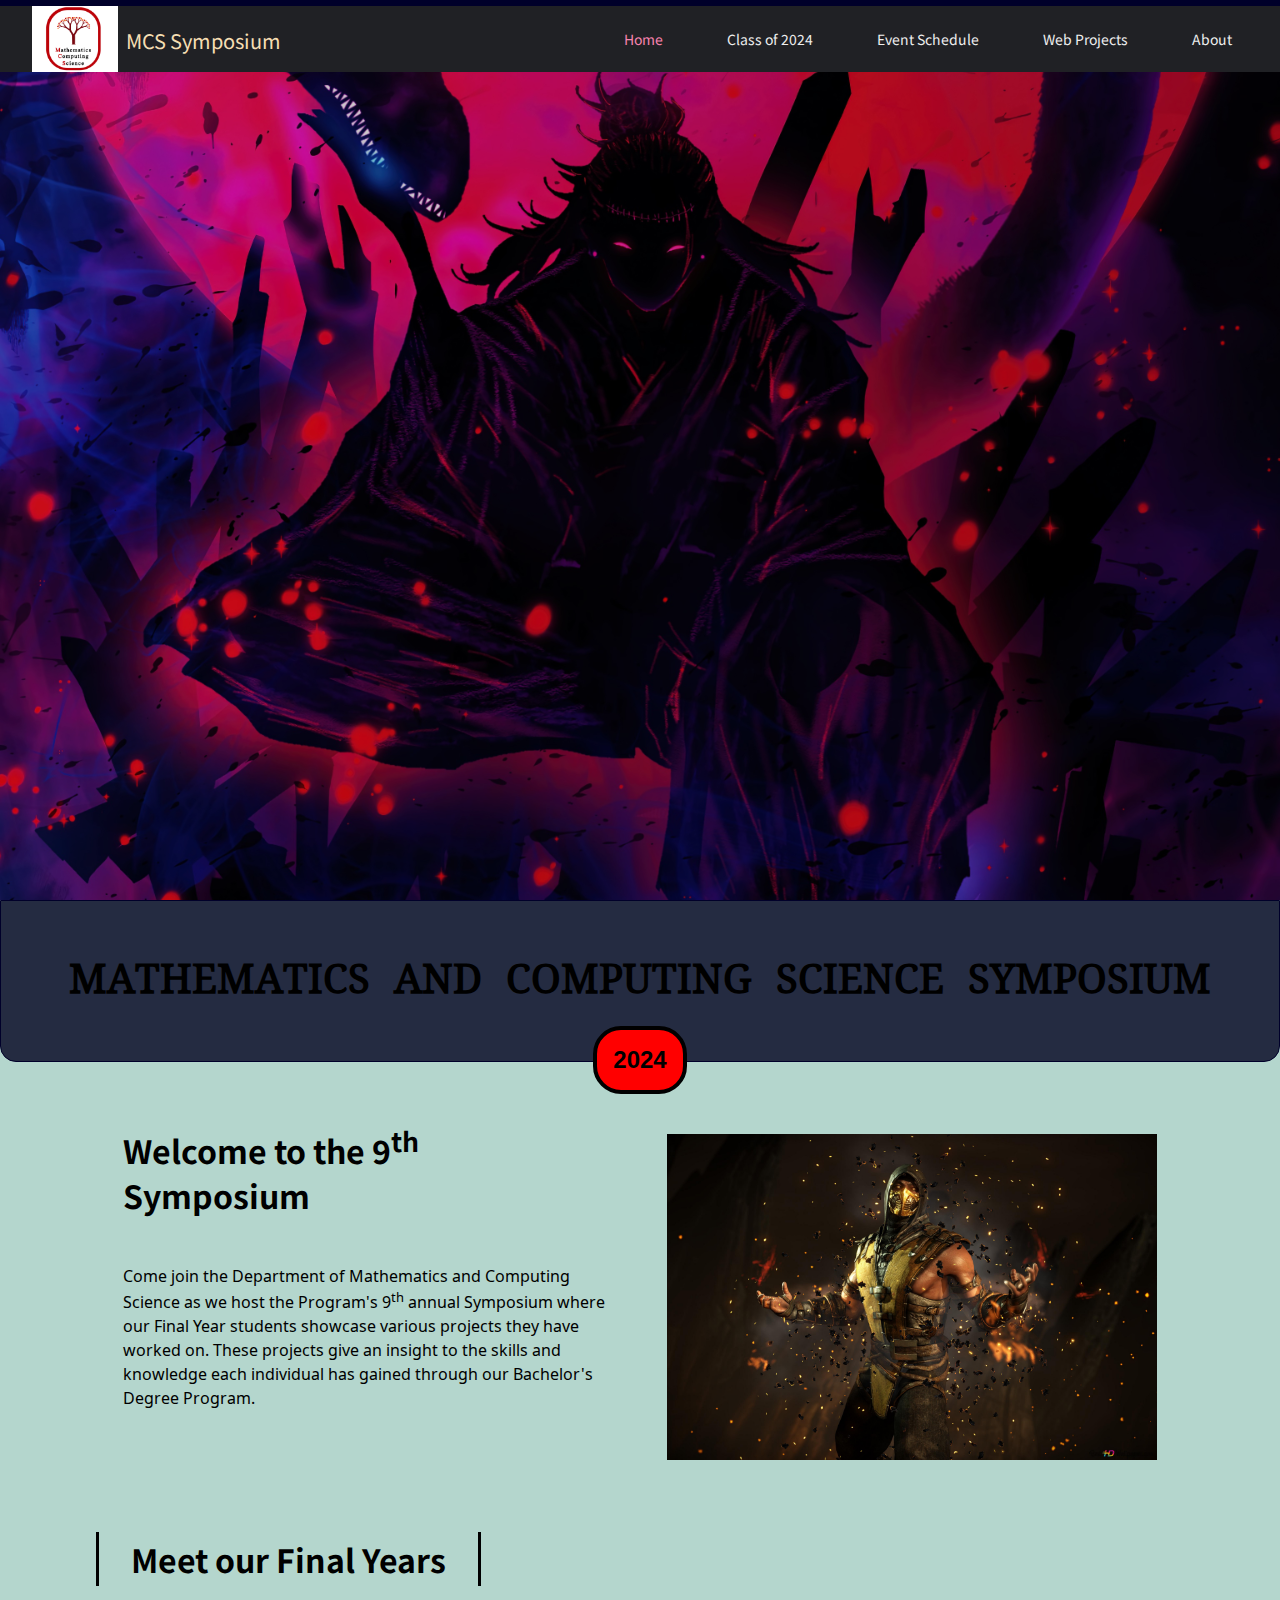
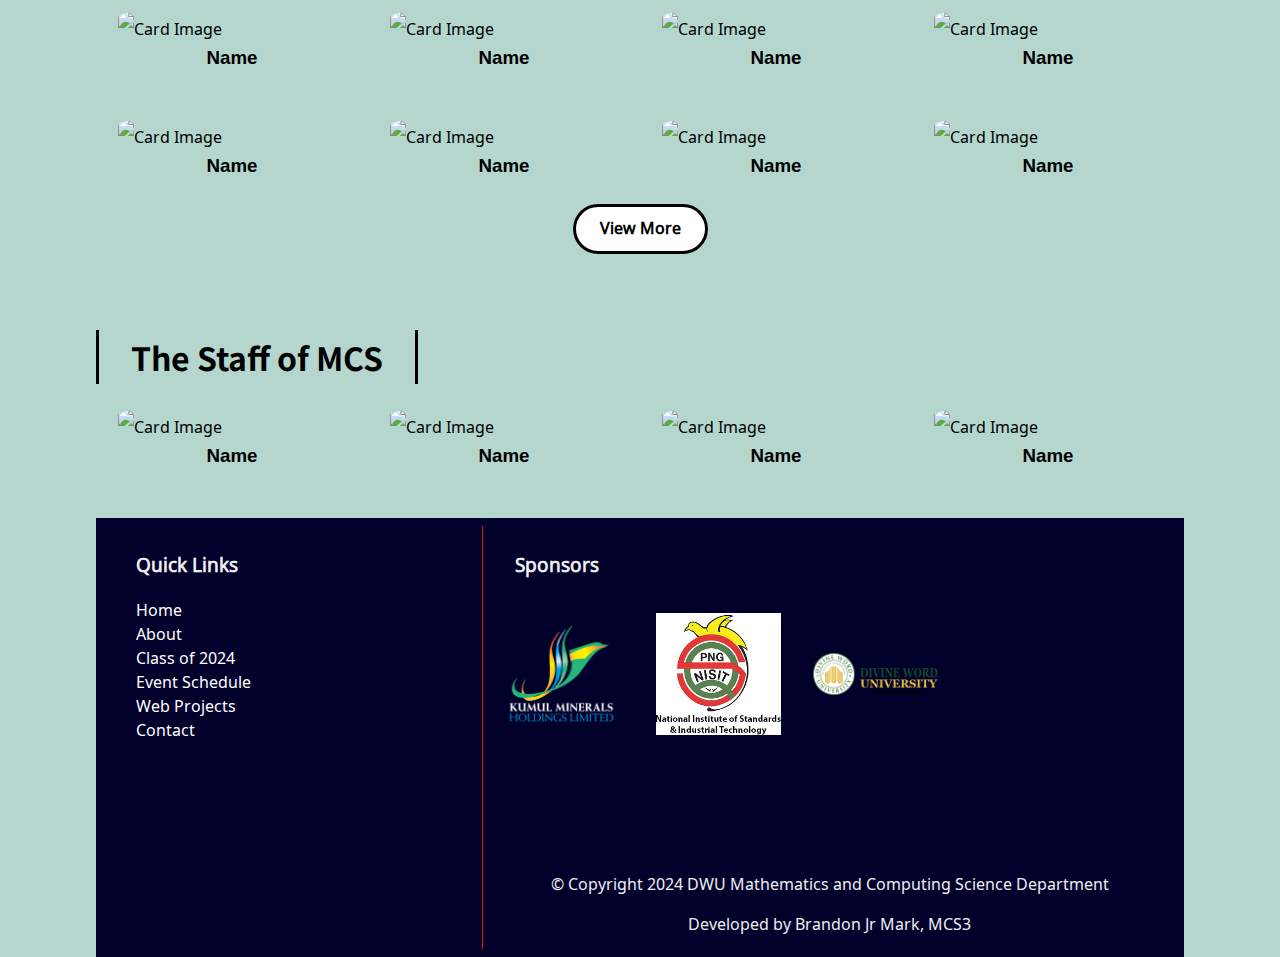
==== index.html @ 0eebd1bd "Add files via upload" ====
<!DOCTYPE html>
<html lang="en">
<head>
    <title>Symposium</title>
    <meta charset="UTF-8">
    <meta name="viewport" content="width=device-width, initial-scale=1">
    <link href="css/style.css" rel="stylesheet">
    <link rel="stylesheet" href="https://cdnjs.cloudflare.com/ajax/libs/font-awesome/6.6.0/css/all.min.css" />
    <link rel="preconnect" href="https://fonts.googleapis.com">
    <link rel="preconnect" href="https://fonts.gstatic.com" crossorigin>
    <link
        href="https://fonts.googleapis.com/css2?family=Noto+Sans+JP:wght@100..900&family=Noto+Sans+Mongolian&family=Noto+Serif+Khitan+Small+Script&display=swap"
        rel="stylesheet">
</head>

<body>

    <!-- Slideout Menu -->
    <div id="slideout-menu">
        <ul>
            <li>
                <a href="index.html">Home</a>
            </li>
            <li>
                <a href="students.html">Class of 2024</a>
            </li>
            <li>
                <a href="#">Event Schedule</a>
            </li>
            <li>
                <a href="#">Web Projects</a>
            </li>
            <li>
                <a href="#">About</a>
            </li>
        </ul>
    </div>


    <!-- Navigation Bar -->
    <nav>
        <div id="logo-img">
            <a href="#">
                <img src="img/MCS logo.png" alt="MCS Logo">
                <p>MCS Symposium</p>
            </a>
        </div>
        <div id="menu-icon">
            <i class="fas fa-bars"></i>
        </div>
        <ul>
            <li>
                <a class="active" href="index.html">Home</a>
            </li>
            <li>
                <a href="students.html">Class of 2024</a>
            </li>
            <li>
                <a href="#">Event Schedule</a>
            </li>
            <li>
                <a href="#">Web Projects</a>
            </li>
            <li>
                <a href="#">About</a>
            </li>
        </ul>
    </nav>


    <!-- Banner -->
    <div id="banner"></div>


    <!-- Header -->
    <div id="header">
        <h1>MATHEMATICS AND COMPUTING SCIENCE SYMPOSIUM</h1>
    </div>
    <div id="year">
        <h3>2024</h3>
    </div>
    
    <main>

        <!-- Welcome Section -->
        <section>
            <div class="welcome">
                <h2 id="welcome-heading">Welcome to the 9<sup>th</sup> Symposium</h2>
                <p id="welcome-message">
                    Come join the Department of Mathematics and Computing Science as we host the Program's 9<sup>th</sup> annual Symposium
                    where our Final Year students showcase various projects they have worked on. These projects give an insight to the skills
                    and knowledge each individual has gained through our Bachelor's Degree Program.
                </p>
            </div>
            <div class="welcome">
                <div id="welcome-image">
                    <img src="img/3.jpg" alt="The Year 4s">
                </div>
            </div>
        </section>


        <!-- Final Year Section -->
        <h2 class="section-heading">Meet our Final Years</h2>
        <section>
            <div class="card">
                <div class="card-image">
                    <a href="#">
                        <img src="img/1.JPG" alt="Card Image">
                        <div class="student-description">
                            <div class="std-des-text">Type shit</div>
                        </div>
                    </a>
                </div>
                <div class="card-description">
                    <a href="#">
                        <h3>Name</h3>
                    </a>
                </div>
            </div>
            
            <div class="card">
                <div class="card-image">
                    <a href="#">
                        <img src="img/1.JPG" alt="Card Image">
                        <div class="student-description">
                            <div class="std-des-text">Type shit</div>
                        </div>
                    </a>
                </div>
                <div class="card-description">
                    <a href="#">
                        <h3>Name</h3>
                    </a>
                </div>
            </div>

            <div class="card">
                <div class="card-image">
                    <a href="#">
                        <img src="img/1.JPG" alt="Card Image">
                        <div class="student-description">
                            <div class="std-des-text">Type shit</div>
                        </div>
                    </a>
                </div>
                <div class="card-description">
                    <a href="#">
                        <h3>Name</h3>
                    </a>
                </div>
            </div>
            
            <div class="card">
                <div class="card-image">
                    <a href="#">
                        <img src="img/1.JPG" alt="Card Image">
                        <div class="student-description">
                            <div class="std-des-text">Type shit</div>
                        </div>
                    </a>
                </div>
                <div class="card-description">
                    <a href="#">
                        <h3>Name</h3>
                    </a>
                </div>
            </div>

            <div class="card">
                <div class="card-image">
                    <a href="#">
                        <img src="img/1.JPG" alt="Card Image">
                        <div class="student-description">
                            <div class="std-des-text">Type shit</div>
                        </div>
                    </a>
                </div>
                <div class="card-description">
                    <a href="#">
                        <h3>Name</h3>
                    </a>
                </div>
            </div>
            
            <div class="card">
                <div class="card-image">
                    <a href="#">
                        <img src="img/1.JPG" alt="Card Image">
                        <div class="student-description">
                            <div class="std-des-text">Type shit</div>
                        </div>
                    </a>
                </div>
                <div class="card-description">
                    <a href="#">
                        <h3>Name</h3>
                    </a>
                </div>
            </div>

            <div class="card">
                <div class="card-image">
                    <a href="#">
                        <img src="img/1.JPG" alt="Card Image">
                        <div class="student-description">
                            <div class="std-des-text">Type shit</div>
                        </div>
                    </a>
                </div>
                <div class="card-description">
                    <a href="#">
                        <h3>Name</h3>
                    </a>
                </div>
            </div>
            
            <div class="card">
                <div class="card-image">
                    <a href="#">
                        <img src="img/1.JPG" alt="Card Image">
                        <div class="student-description">
                            <div class="std-des-text">Type shit</div>
                        </div>
                    </a>
                </div>
                <div class="card-description">
                    <a href="#">
                        <h3>Name</h3>
                    </a>
                </div>
            </div>
        </section>
        <div id="view-students">
            <a href="students.html" class="btn-viewmore">View More</a>
        </div>


        <!-- Staff Section -->
        <h2 class="section-heading">The Staff of MCS</h2>
        <section>
            <div class="card">
                <div class="card-image">
                    <a href="#">
                        <img src="img/1.JPG" alt="Card Image">
                        <div class="student-description">
                            <div class="std-des-text">Type shit</div>
                        </div>
                    </a>
                </div>
                <div class="card-description">
                    <a href="#">
                        <h3>Name</h3>
                    </a>
                </div>
            </div>

            <div class="card">
                <div class="card-image">
                    <a href="#">
                        <img src="img/1.JPG" alt="Card Image">
                        <div class="student-description">
                            <div class="std-des-text">Type shit</div>
                        </div>
                    </a>
                </div>
                <div class="card-description">
                    <a href="#">
                        <h3>Name</h3>
                    </a>
                </div>
            </div>

            <div class="card">
                <div class="card-image">
                    <a href="#">
                        <img src="img/1.JPG" alt="Card Image">
                        <div class="student-description">
                            <div class="std-des-text">Type shit</div>
                        </div>
                    </a>
                </div>
                <div class="card-description">
                    <a href="#">
                        <h3>Name</h3>
                    </a>
                </div>
            </div>

            <div class="card">
                <div class="card-image">
                    <a href="#">
                        <img src="img/1.JPG" alt="Card Image">
                        <div class="student-description">
                            <div class="std-des-text">Type shit</div>
                        </div>
                    </a>
                </div>
                <div class="card-description">
                    <a href="#">
                        <h3>Name</h3>
                    </a>
                </div>
            </div>
        </section>


        <!-- Footer -->
        <footer>
            <div id="left-footer">
                <h3>Quick Links</h3>
                <p>
                <ul>
                    <li>
                        <a href="#">Home</a>
                    </li>
                    <li>
                        <a href="#">About</a>
                    </li>
                    <li>
                        <a href="students.html">Class of 2024</a>
                    </li>
                    <li>
                        <a href="#">Event Schedule</a>
                    </li>
                    <li>
                        <a href="#">Web Projects</a>
                    </li>
                    <li>
                        <a href="#">Contact</a>
                    </li>
                </ul>
                </p>
            </div>

            <div id="right-footer">
                <div id="sponsors">
                    <h3>Sponsors</h3>
                    <div id="sponsor-logo">
                        <a href="https://kumulminerals.com.pg/"><img src="img/Kumul Minerals logo.png" alt="Kumul Minerals Logo"></a>
                        <a href="https://www.nisit.gov.pg/"><img src="img/NISIT logo.jpg" alt="NISIT Logo"></a>
                        <a href="https://www.dwu.ac.pg/en/"><img src="img/DWU logo.png" alt="DWU Logo"></a>
                    </div>
                </div>
                <div id="copyright">
                    <p>&copy Copyright 2024 DWU Mathematics and Computing Science Department</p>
                    <p>Developed by Brandon Jr Mark, MCS3</p>
                </div>
            </div>
        </footer>
    </main>

    <script src="main.js"></script>
</body>
</html>
---- css/style.css ----
body {
    font-family: "Noto Sans Mongolian", sans-serif;
    background: #B4D6CD;
    margin: 0;
}

h1{
    margin: 0;
}

p {
    line-height: 1.5;
}

main{
    margin: 0 auto;
}

a {
    text-decoration: none;
    color: black;
}

a :hover{
    text-decoration: underline;
}

/*Banner*/

#banner {
    height: 100vh;
    display: flex;
    align-items: center;
    justify-content: center;
    flex-direction: column;
    background: rgba(0, 0, 0, .2) url('../img/2.jpg');
    background-size: cover;
    background-attachment: fixed;
    background-position: center;
    background-blend-mode: overlay;
    color: white;
}

/* Navigation */

nav {
    position: fixed;
    height: 72px;
    background: #202125;
    border-top: 6px solid #00002a;
    width: 100%;
    margin: 0;
    font-family: "Noto Sans JP", sans-serif;
    font-size: 14px;
    display: flex;
    justify-content: space-between;
    padding: 0 16px 0 0;
    box-sizing: border-box;
    z-index: 100;
}

nav a {
    padding: 0 32px;
    color: #eee;
    transition: 0.4s;
}

nav a:hover {
    text-decoration: none;
    color: red;
}

nav ul {
    display: flex;
    list-style: none;
    justify-content: space-around;
    align-items: center;
    height: 100%;
    margin: 0;
}

.active {
    /* Active page */
    color: #f783ae; 
}

#logo-img {
    display: flex;
    height: 72px;
    padding: 0;
    align-items: center;
    color: white;
}

#logo-img {
    display: flex;
}

#logo-img img {
    width: 86px;
    float: inline-start;
    padding-bottom: 6px;
}

#logo-img p {
    font-size: 20px;
    float: inline-end;
    text-decoration: none;
    color: wheat;
    padding-left: 8px;
}

#menu-icon {
    height: 100%;
    font-size: 28px;
    padding: 0 4px;
    color: #eee;
    display: none;
    align-items: center;
    cursor: pointer;
}

/* Slideout Menu */

#slideout-menu{
    display: none;
    background: #2d3436;
    z-index: 100;
    position: fixed;
    transition: 0.4s;
    margin-top: 72px;
    width: 100%;
    text-align: center;
    opacity: 0;
    pointer-events:none;
}

#slideout-menu ul{
    list-style: none;
    padding: 0 32px;
}

#slideout-menu ul li{
    padding: 8px;
}

#slideout-menu a{
    font-family: "Noto Sans JP", sans-serif;
    justify-content: space-around;
    color: white;
}

#slideout-menu input{
    width: 85%;
    padding: 8px;
    font-family: "Noto Sans JP", sans-serif;
    font-size: 20px;
    text-align: center;
}

/* Heading */

#header {
    background: rgb(0, 0, 30, 0.8);
    border: 1px solid #00002a;
    border-bottom-left-radius: 16px;
    border-bottom-right-radius: 16px;
    margin: 0;
    font-family: "Noto Serif Khitan Small Script", serif;
}

#header h1{
    font-size: 40px;
    text-align: center;
    margin: 0;
    padding: 0;
}

#year{
    width:fit-content;
    height: fit-content;
    margin: -36px auto 0 auto;
}

#year h3{
    background: rgb(255, 0, 0);
    border-radius: 28px;
    border: 4px solid black;
    padding: 16px;
    font-family: Arial, Helvetica, sans-serif;
    font-size: 24px;
    text-align: center;
    margin: 0;
    z-index: 1;
}


/* Welcome Section */

#welcome-heading{
    font-size: 32px;
    font-family: "Noto Sans JP", sans-serif;
    display: inline-block;
    padding-bottom: 0;
}

#welcome-image{
    padding: 40px 0;
}

/* Sections */

section{
    display: flex;
    justify-content: space-around;
    flex-wrap: wrap;
}

.section-heading{
    font-size: 32px;
    font-family: "Noto Sans JP", sans-serif;
    border-left: 3px solid black;
    border-right: 3px solid black;
    transition: all 0.4s;
    display: inline-block;
    padding: 4px 32px;
    cursor: default;
}

.section-heading:hover{
    padding: 4px 48px;
    background: #00002a;
    color: white;
    text-decoration: none;
}

/* Card */

.card{
    display: flex;
    flex-direction: column;
    padding-bottom: 32px;
}

.card-image{
    position: relative;
    /* border: 2px solid black; */
}

.card-image img{
    border-radius: 20%;
    margin-bottom: -3px;
    
}

.student-description{
    position: absolute;
    border-radius: 20%;
    top: 0;
    bottom: 0;
    left: 0;
    right: 0;
    height: 100%;
    width: 100%;
    opacity: 0;
    transition: .5s ease;
    background-color: #921A40;
}

.card-image:hover .student-description{
    opacity: 1;
}

.std-des-text{
    color: white;
    font-size: 16px;
    position: absolute;
    top: 50%;
    left: 50%;
    transform: translate(-50%, -50%);
    -ms-transform: translate(-50%, -50%);
    text-decoration: none;
}

.std-des-text:hover{
    text-decoration: none;
}

.card-description{
    font-family: Arial, Helvetica, sans-serif;
    text-align: center;
    margin-top: -12px;
}

/* Button View More */

#view-students{
    height: fit-content;
    width: fit-content;
    margin: -16px auto 64px auto;
}

#view-students .btn-viewmore{
    padding: 4px 24px 12px;
    border: 3px solid black;
    border-radius: 25px;
    font-weight: bold;
    cursor: pointer;
    background: white;
    transition: 0.4s;
}

#view-students .btn-viewmore:hover{
    background: red;
    text-decoration: none;
    color: white;
}

/* Footer */

footer {
    background: #00002a;
    padding: 8px;
    color: #eee;
    display: flex;
}

footer a {
    color: white;
}

#left-footer{
    flex: 1;
    border-right: 1px solid red;
    padding-left: 32px;
}

#left-footer ul{
    padding: 0;
    list-style: none;
    line-height: 1.5;
}

#right-footer{
    flex: 2;
    padding: 0;
    text-align: center;
}

#sponsors h3{
    text-align: left;
    padding-left: 32px;
}
#sponsor-logo{
    display: flex;
}

#sponsor-logo a{
    padding: 0;
    height: auto;
    width: auto;
}

#sponsor-logo img{
    width: 125px;
    height: 125px;
    object-fit: contain;
    padding: 16px;
    align-items: flex-start;
}

#copyright{
    margin-top: 112px;
}

/* Media Queries */

@media only screen and (max-width:1190px){
    #header h1{
        font-size: 20px;
    }

    #year{
        margin: -22px auto 0 auto;
    }

    #year h3{
        font-size: 18px;
        padding: 8px;
        border-radius: 20px;
    }
}

@media only screen and (max-width:1100px){
    nav ul{
        display: none;
    }

    #menu-icon{
        display: flex;
    }

    #slideout-menu{
        display: block;
    }
}

/* @media only screen and (max-width: 765px){

} */

@media only screen and (max-width: 719px){
    main{
        width: 95%;
    }

    section{
        display: flex;
        flex-direction: column;
    }

    .welcome, #welcome-image img, .card-image img{
        width: 100%;
    }

    .card{
        width: 100%;
    }

    footer{
        flex-direction: column;
        text-align: center;
    }

    footer #left-footer{
        flex: 1;
        border-right: 0;
        padding-left: 0;
    }

    footer #right-footer #copyright{
        background: #eee;
        color: black;
        padding: 16px;
        border-radius: 10px;
    }
}

@media only screen and (max-width: 610px){
    main{
        width: 100%;
    }

    #header h1{
        font-size: 14px;
    }

    #year{
        margin: -22px auto 0 auto;
    }

    #year h3{
        font-size: 12px;
        padding: 8px;
        border-radius: 20px;
    }

    .card{
        text-align: center;
    }

    #sponsor-logo img{
        width: 100px;
        height: 100px;
        padding: 16px;
    }
}

@media only screen and (min-width: 720px){
    main{
        width: 95%;
    }
    
    .welcome{
        width: 45%;
    }

    .card{
        width: 21%;
    }

    #welcome-image img{
        width: 100%;
    }

    .card .card-image img{
        width: 100%;
    }
}

@media only screen and (min-width: 1200px){
    main {
        width: 85%;
    }
}
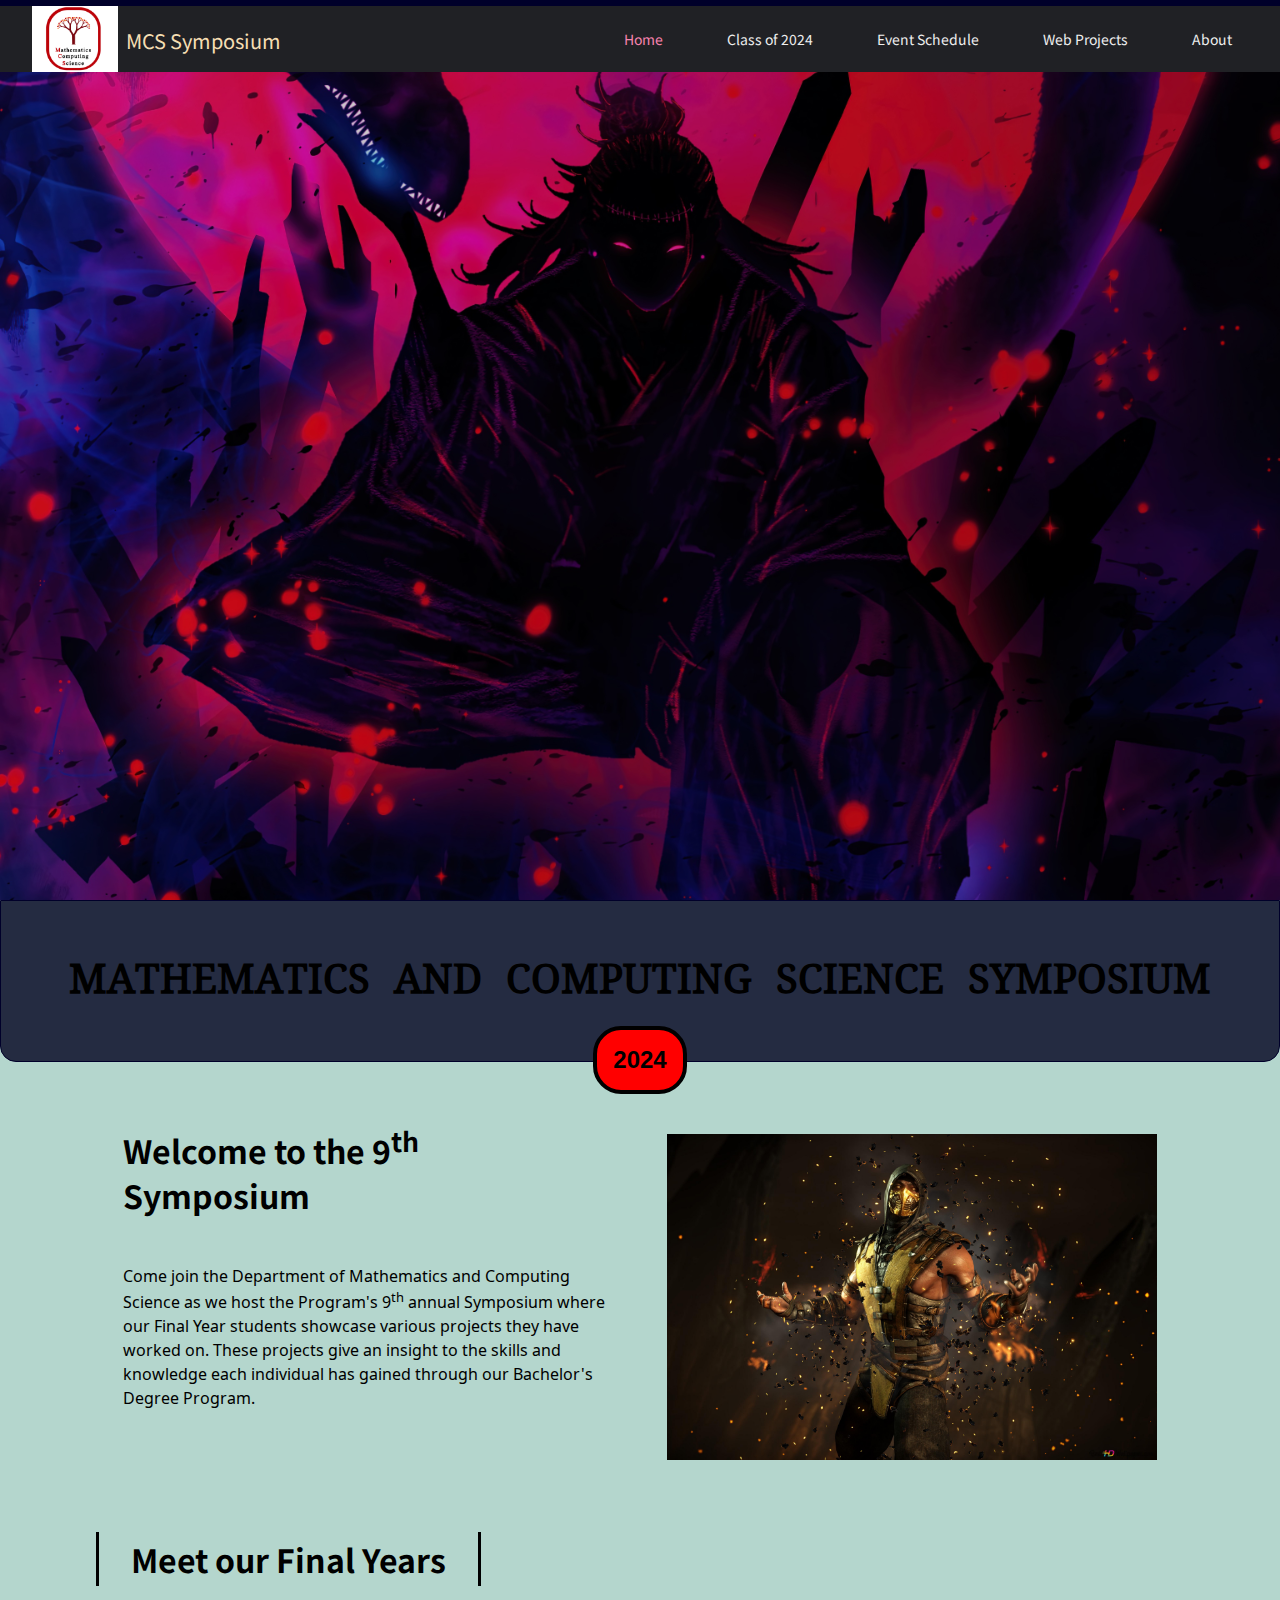
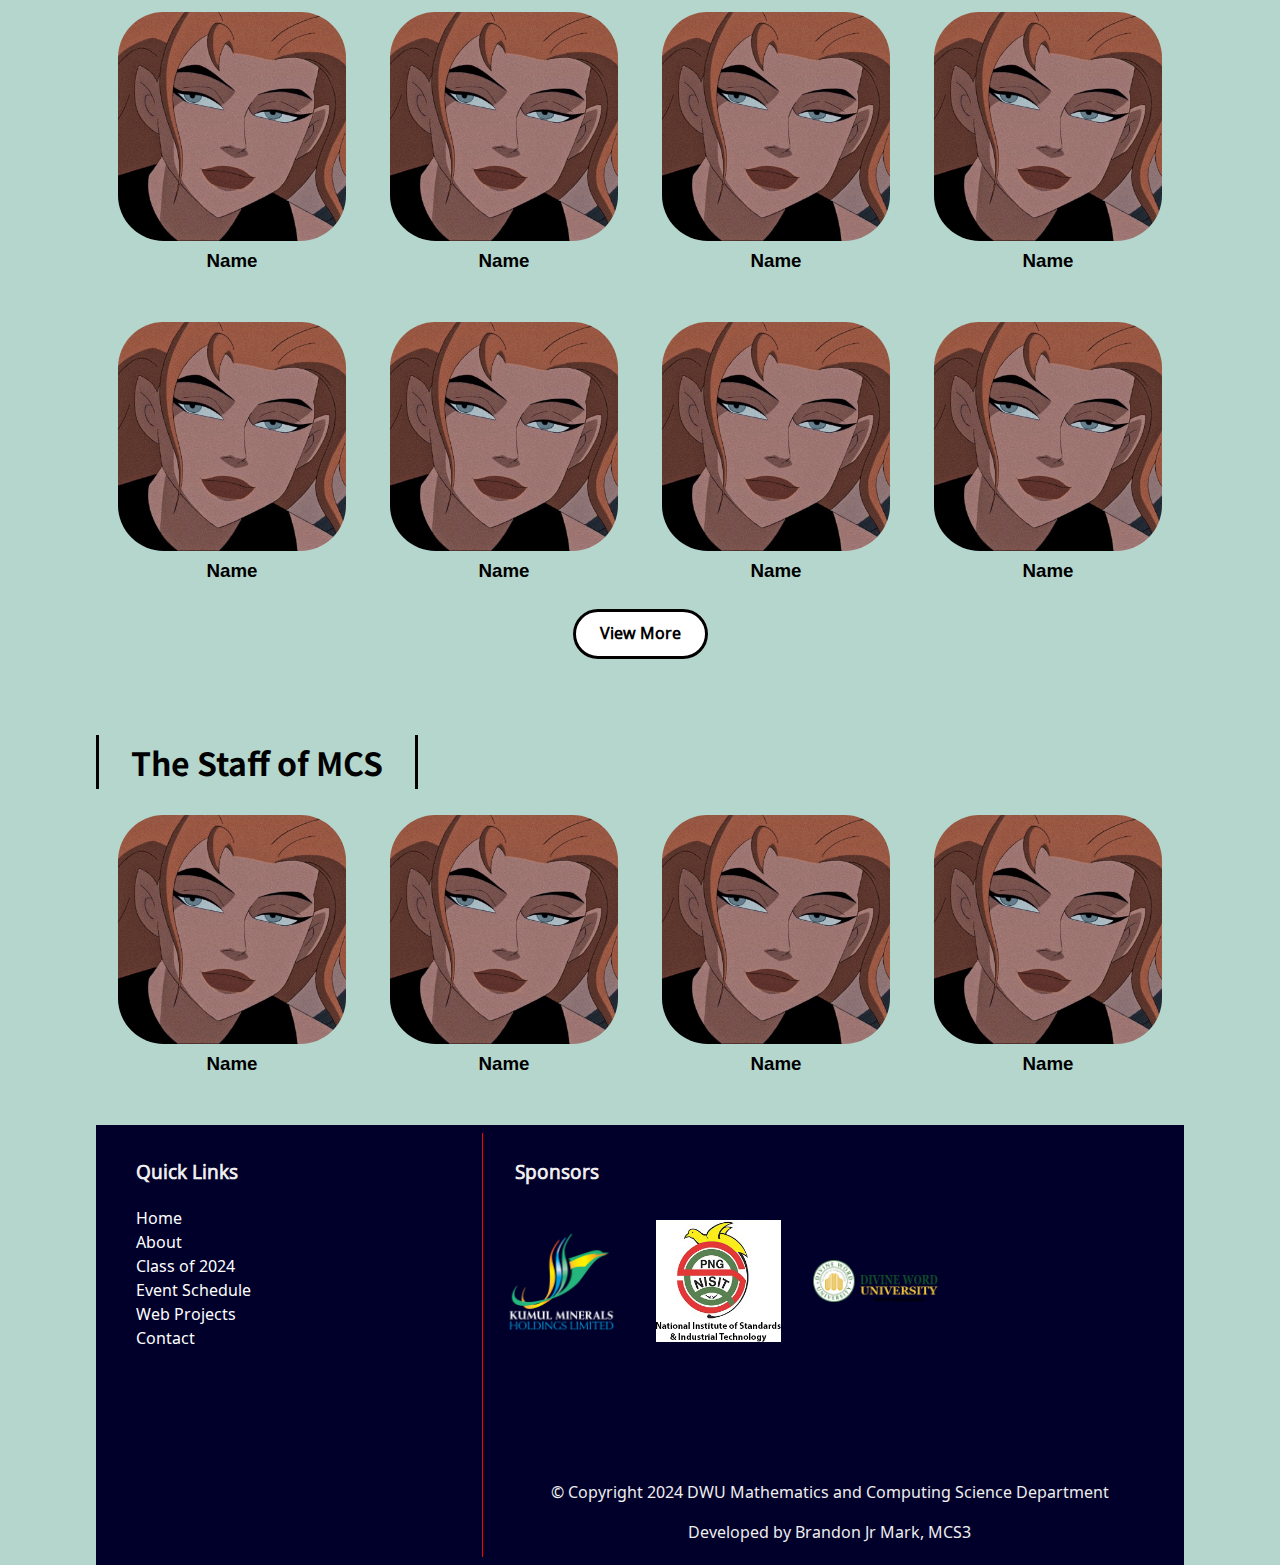
==== commit aea9561a: "Update index.html" ====
--- a/index.html
+++ b/index.html
@@ -19,7 +19,7 @@
     <div id="slideout-menu">
         <ul>
             <li>
-                <a href="index.html">Home</a>
+                <a class="active" href="index.html">Home</a>
             </li>
             <li>
                 <a href="students.html">Class of 2024</a>
@@ -106,7 +106,7 @@
             <div class="card">
                 <div class="card-image">
                     <a href="#">
-                        <img src="img/1.JPG" alt="Card Image">
+                        <img src="img/1.jpg" alt="Card Image">
                         <div class="student-description">
                             <div class="std-des-text">Type shit</div>
                         </div>
@@ -122,23 +122,23 @@
             <div class="card">
                 <div class="card-image">
                     <a href="#">
-                        <img src="img/1.JPG" alt="Card Image">
-                        <div class="student-description">
-                            <div class="std-des-text">Type shit</div>
-                        </div>
-                    </a>
-                </div>
-                <div class="card-description">
-                    <a href="#">
-                        <h3>Name</h3>
-                    </a>
-                </div>
-            </div>
-
-            <div class="card">
-                <div class="card-image">
-                    <a href="#">
-                        <img src="img/1.JPG" alt="Card Image">
+                        <img src="img/1.jpg" alt="Card Image">
+                        <div class="student-description">
+                            <div class="std-des-text">Type shit</div>
+                        </div>
+                    </a>
+                </div>
+                <div class="card-description">
+                    <a href="#">
+                        <h3>Name</h3>
+                    </a>
+                </div>
+            </div>
+
+            <div class="card">
+                <div class="card-image">
+                    <a href="#">
+                        <img src="img/1.jpg" alt="Card Image">
                         <div class="student-description">
                             <div class="std-des-text">Type shit</div>
                         </div>
@@ -154,23 +154,23 @@
             <div class="card">
                 <div class="card-image">
                     <a href="#">
-                        <img src="img/1.JPG" alt="Card Image">
-                        <div class="student-description">
-                            <div class="std-des-text">Type shit</div>
-                        </div>
-                    </a>
-                </div>
-                <div class="card-description">
-                    <a href="#">
-                        <h3>Name</h3>
-                    </a>
-                </div>
-            </div>
-
-            <div class="card">
-                <div class="card-image">
-                    <a href="#">
-                        <img src="img/1.JPG" alt="Card Image">
+                        <img src="img/1.jpg" alt="Card Image">
+                        <div class="student-description">
+                            <div class="std-des-text">Type shit</div>
+                        </div>
+                    </a>
+                </div>
+                <div class="card-description">
+                    <a href="#">
+                        <h3>Name</h3>
+                    </a>
+                </div>
+            </div>
+
+            <div class="card">
+                <div class="card-image">
+                    <a href="#">
+                        <img src="img/1.jpg" alt="Card Image">
                         <div class="student-description">
                             <div class="std-des-text">Type shit</div>
                         </div>
@@ -186,23 +186,23 @@
             <div class="card">
                 <div class="card-image">
                     <a href="#">
-                        <img src="img/1.JPG" alt="Card Image">
-                        <div class="student-description">
-                            <div class="std-des-text">Type shit</div>
-                        </div>
-                    </a>
-                </div>
-                <div class="card-description">
-                    <a href="#">
-                        <h3>Name</h3>
-                    </a>
-                </div>
-            </div>
-
-            <div class="card">
-                <div class="card-image">
-                    <a href="#">
-                        <img src="img/1.JPG" alt="Card Image">
+                        <img src="img/1.jpg" alt="Card Image">
+                        <div class="student-description">
+                            <div class="std-des-text">Type shit</div>
+                        </div>
+                    </a>
+                </div>
+                <div class="card-description">
+                    <a href="#">
+                        <h3>Name</h3>
+                    </a>
+                </div>
+            </div>
+
+            <div class="card">
+                <div class="card-image">
+                    <a href="#">
+                        <img src="img/1.jpg" alt="Card Image">
                         <div class="student-description">
                             <div class="std-des-text">Type shit</div>
                         </div>
@@ -218,7 +218,7 @@
             <div class="card">
                 <div class="card-image">
                     <a href="#">
-                        <img src="img/1.JPG" alt="Card Image">
+                        <img src="img/1.jpg" alt="Card Image">
                         <div class="student-description">
                             <div class="std-des-text">Type shit</div>
                         </div>
@@ -242,55 +242,55 @@
             <div class="card">
                 <div class="card-image">
                     <a href="#">
-                        <img src="img/1.JPG" alt="Card Image">
-                        <div class="student-description">
-                            <div class="std-des-text">Type shit</div>
-                        </div>
-                    </a>
-                </div>
-                <div class="card-description">
-                    <a href="#">
-                        <h3>Name</h3>
-                    </a>
-                </div>
-            </div>
-
-            <div class="card">
-                <div class="card-image">
-                    <a href="#">
-                        <img src="img/1.JPG" alt="Card Image">
-                        <div class="student-description">
-                            <div class="std-des-text">Type shit</div>
-                        </div>
-                    </a>
-                </div>
-                <div class="card-description">
-                    <a href="#">
-                        <h3>Name</h3>
-                    </a>
-                </div>
-            </div>
-
-            <div class="card">
-                <div class="card-image">
-                    <a href="#">
-                        <img src="img/1.JPG" alt="Card Image">
-                        <div class="student-description">
-                            <div class="std-des-text">Type shit</div>
-                        </div>
-                    </a>
-                </div>
-                <div class="card-description">
-                    <a href="#">
-                        <h3>Name</h3>
-                    </a>
-                </div>
-            </div>
-
-            <div class="card">
-                <div class="card-image">
-                    <a href="#">
-                        <img src="img/1.JPG" alt="Card Image">
+                        <img src="img/1.jpg" alt="Card Image">
+                        <div class="student-description">
+                            <div class="std-des-text">Type shit</div>
+                        </div>
+                    </a>
+                </div>
+                <div class="card-description">
+                    <a href="#">
+                        <h3>Name</h3>
+                    </a>
+                </div>
+            </div>
+
+            <div class="card">
+                <div class="card-image">
+                    <a href="#">
+                        <img src="img/1.jpg" alt="Card Image">
+                        <div class="student-description">
+                            <div class="std-des-text">Type shit</div>
+                        </div>
+                    </a>
+                </div>
+                <div class="card-description">
+                    <a href="#">
+                        <h3>Name</h3>
+                    </a>
+                </div>
+            </div>
+
+            <div class="card">
+                <div class="card-image">
+                    <a href="#">
+                        <img src="img/1.jpg" alt="Card Image">
+                        <div class="student-description">
+                            <div class="std-des-text">Type shit</div>
+                        </div>
+                    </a>
+                </div>
+                <div class="card-description">
+                    <a href="#">
+                        <h3>Name</h3>
+                    </a>
+                </div>
+            </div>
+
+            <div class="card">
+                <div class="card-image">
+                    <a href="#">
+                        <img src="img/1.jpg" alt="Card Image">
                         <div class="student-description">
                             <div class="std-des-text">Type shit</div>
                         </div>
@@ -352,4 +352,4 @@
 
     <script src="main.js"></script>
 </body>
-</html>+</html>
